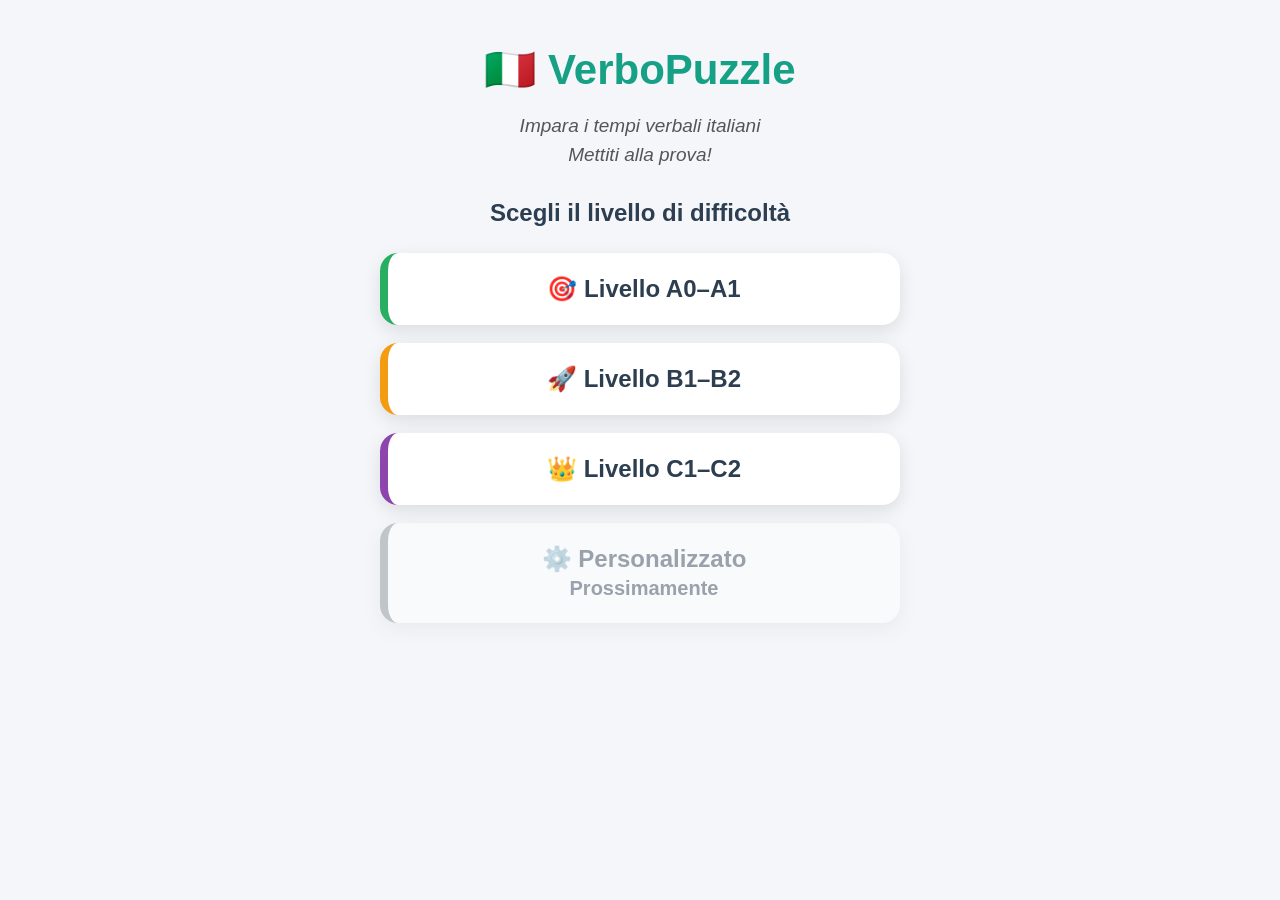
==== index.html @ 981335ac "Update index.html" ====
<!DOCTYPE html>
<html lang="es">
<head>
    <meta charset="UTF-8">
    <meta name="viewport" content="width=device-width, initial-scale=1.0">
    <title>VerboPuzzle Italiano</title>
    <!-- Vinculación con el archivo CSS externo -->
    <link rel="stylesheet" href="style.css">
    <!-- Enlace al archivo de configuración de la App -->
    <link rel="manifest" href="manifest.json">
    <meta name="theme-color" content="#16a085">
    
    <!-- Script interno para activar el modo App en celulares -->
    <script>
        if ('serviceWorker' in navigator) {
            navigator.serviceWorker.register('./sw.js')
                .then(() => console.log('Modo App Activo'))
                .catch(err => console.log('Error al activar Modo App', err));
        }
    </script>
</head>
<body>

   
<div id="pantalla-inicio" class="pantalla-inicio">

    <h2>🇮🇹 VerboPuzzle</h2>

    <p class="subtitulo">
        Impara i tempi verbali italiani<br>
        Mettiti alla prova!
    </p>

    <h3>Scegli il livello di difficoltà</h3>

    <button class="btn-nivel" onclick="seleccionarNivel('a1')">
        <strong>🎯 Livello A0–A1</strong>
    </button>

    <button class="btn-nivel" onclick="seleccionarNivel('b1')">
        <strong>🚀 Livello B1–B2</strong>
    </button>

    <button class="btn-nivel" onclick="seleccionarNivel('bplus')">
        <strong>👑 Livello C1–C2</strong>
    </button>

    <button class="btn-nivel btn-deshabilitado" disabled>
        <strong>⚙️ Personalizzato</strong><br>
        <small>Prossimamente</small>
    </button>

</div>
    
<div id="juego" style="display:none;">
 <!-- ================================================================= -->
    <!-- NUEVA VERSIÓN (ACTIVA): Con botón de salir y pantalla de resultados -->
    <!-- ================================================================= -->
    <div class="card-verbo">
        <p>¿A qué tiempo corresponde el verbo?</p>
        <h2 id="verbo-activo">---</h2>
        <div class="contador" id="contador">Progreso: 0 / 0</div>
        <!-- Botón para salir en cualquier momento -->
        <button class="btn-salir" onclick="terminarJuegoManualmente()">Finalizar y ver resultados</button>
    </div>

<!-- Pantalla flotante de resultados (Modal) -->
<div class="modal-resultados" id="modal-resultados">

    <div class="modal-contenido">
        <h2>📊 Risultati della partita</h2>

        <div class="modal-stats">
            <p>✅ Risposte corrette: <span id="resumen-aciertos">0</span></p>

            <p>❌ Errori: <span id="resumen-errores">0</span></p>

            <p>🎯 Precisione: <span id="resumen-porcentaje">0%</span></p>
        </div>

        <button class="btn-reiniciar" onclick="cerrarResultadosYReiniciar()">
            Scegli un altro livello
        </button>
    </div>

</div>

   
   
 <!-- ================================================================= -->
    <!-- RESPALDO HISTÓRICO (INACTIVO): Tu código anterior guardado de recuerdo -->
    <!-- El navegador ignora todo lo que está acá adentro porque tiene etiquetas de comentario -->
    <!-- ================================================================= -->
    <!-- 
    <div class="card-verbo">
        <p>¿A qué tiempo corresponde el verbo?</p>
        <h2 id="verbo-activo">---</h2>
        <div class="contador" id="contador">Progreso: 0 / 0</div>
    </div>
    -->
    <!-- ================================================================= -->


    <div class="tablero">
        <!-- MODO INDICATIVO -->
        <div class="modo-seccion">
            <div class="modo-titulo indicativo-t">Modo Indicativo</div>
            <div class="columnas-num"><span>1</span><span>2</span></div>
            <div class="matriz">
                <div class="casilla" onclick="comprobar('indicativo', 'presente', this)"><span class="casilla-nombre">Presente</span><div class="casilla-check" id="indicativo-presente"></div></div>
                <div class="casilla" onclick="comprobar('indicativo', 'passato-prossimo', this)"><span class="casilla-nombre">Passato Prossimo</span><div class="casilla-check" id="indicativo-passato-prossimo"></div></div>
                <div class="casilla" onclick="comprobar('indicativo', 'imperfetto', this)"><span class="casilla-nombre">Imperfetto</span><div class="casilla-check" id="indicativo-imperfetto"></div><div class="pista-circulo pista-v">v</div></div>
                <div class="casilla" onclick="comprobar('indicativo', 'trapassato-prossimo', this)"><span class="casilla-nombre">Trapassato Prossimo</span><div class="casilla-check" id="indicativo-trapassato-prossimo"></div><div class="pista-circulo pista-v">v</div></div>
                <div class="casilla" onclick="comprobar('indicativo', 'passato-remoto', this)"><span class="casilla-nombre">Passato Remoto</span><div class="casilla-check" id="indicativo-passato-remoto"></div></div>
                <div class="casilla" onclick="comprobar('indicativo', 'trapassato-remoto', this)"><span class="casilla-nombre">Trapassato Remoto</span><div class="casilla-check" id="indicativo-trapassato-remoto"></div></div>
                <div class="casilla" onclick="comprobar('indicativo', 'futuro-semplice', this)"><span class="casilla-nombre">Futuro Semplice</span><div class="casilla-check" id="indicativo-futuro-semplice"></div></div>
                <div class="casilla" onclick="comprobar('indicativo', 'futuro-anteriore', this)"><span class="casilla-nombre">Futuro Anteriore</span><div class="casilla-check" id="indicativo-futuro-anteriore"></div></div>
            </div>
        </div>

        <!-- MODO CONGIUNTIVO -->
        <div class="modo-seccion">
            <div class="modo-titulo congiuntivo-t">Modo Congiuntivo</div>
            <div class="columnas-num"><span>1</span><span>2</span></div>
            <div class="matriz">
                <div class="casilla" onclick="comprobar('congiuntivo', 'presente', this)"><span class="casilla-nombre">Presente</span><div class="casilla-check" id="congiuntivo-presente"></div></div>
                <div class="casilla" onclick="comprobar('congiuntivo', 'passato', this)"><span class="casilla-nombre">Passato</span><div class="casilla-check" id="congiuntivo-passato"></div></div>
                <div class="casilla" onclick="comprobar('congiuntivo', 'imperfetto', this)"><span class="casilla-nombre">Imperfetto</span><div class="casilla-check" id="congiuntivo-imperfetto"></div><div class="pista-circulo pista-ss">ss</div></div>
                <div class="casilla" onclick="comprobar('congiuntivo', 'trapassato', this)"><span class="casilla-nombre">Trapassato</span><div class="casilla-check" id="congiuntivo-trapassato"></div><div class="pista-circulo pista-ss">ss</div></div>
            </div>
        </div>

        <!-- MODO CONDIZIONALE -->
        <div class="modo-seccion">
            <div class="modo-titulo condizionale-t">Modo Condizionale</div>
            <div class="columnas-num"><span>1</span><span>2</span></div>
            <div class="matriz">
                <div class="casilla" onclick="comprobar('condizionale', 'presente', this)"><span class="casilla-nombre">Presente</span><div class="casilla-check" id="condizionale-presente"></div></div>
                <div class="casilla" onclick="comprobar('condizionale', 'passato', this)"><span class="casilla-nombre">Passato</span><div class="casilla-check" id="condizionale-passato"></div></div>
            </div>
        </div>

        <!-- MODO IMPERATIVO -->
        <div class="modo-seccion">
            <div class="modo-titulo imperativo-t">Modo Imperativo</div>
            <div class="columna-unica"><span>1</span></div>
            <div class="matriz matriz-1col">
                <div class="casilla" onclick="comprobar('imperativo', 'presente', this)"><span class="casilla-nombre">Presente</span><div class="casilla-check" id="imperativo-presente"></div></div>
            </div>
        </div>
    </div>
<div class="feedback-bar" id="feedback-bar"></div>

</div>

<script src="script.js"></script>
</body>
</html>
---- style.css ----
:root {
    --indicativo: #2ecc71;
    --congiuntivo: #e67e22;
    --condizionale: #3498db;
    --imperativo: #e74c3c;
    --bg: #f5f6fa;
    --text: #2c3e50;
}
 
* { 
    box-sizing: border-box; 
    margin: 0; 
    padding: 0; 
    font-family: 'Segoe UI', sans-serif;
}
 
body { 
    background: var(--bg); 
    color: var(--text); 
    padding: 15px; 
    display: flex; 
    flex-direction: column; 
    align-items: center; 
}
 
header { 
    text-align: center; 
    margin-bottom: 15px; 
    width: 100%; 
    max-width: 480px; 
}
 
h1 { 
    font-size: 26px; 
    color: #16a085; 
    font-weight: bold; 
    letter-spacing: 0.5px; 
}
 
.card-verbo {
    background: #fff; 
    border: 2px solid #dcdde1; 
    border-radius: 12px;
    padding: 22px; 
    text-align: center; 
    margin-bottom: 15px; 
    width: 100%; 
    max-width: 480px;
    box-shadow: 0 4px 12px rgba(0,0,0,0.05);
}
 
.card-verbo p { 
    font-size: 14px; 
    color: #7f8c8d; 
    font-weight: 500; 
}
 
.card-verbo h2 { 
    font-size: 32px; 
    color: #2c3e50; 
    margin: 8px 0; 
    font-weight: bold; 
    min-height: 42px; 
}
 
.card-verbo .contador { 
    font-size: 13px; 
    color: #95a5a6; 
    font-weight: bold; 
    text-transform: uppercase; 
}
 
.tablero { 
    width: 100%; 
    max-width: 480px; 
    display: flex; 
    flex-direction: column; 
    gap: 15px; 
    margin-bottom: 80px; 
}
 
.modo-seccion { 
    background: #fff; 
    border-radius: 10px; 
    padding: 12px; 
    border: 1px solid #dcdde1; 
    box-shadow: 0 2px 6px rgba(0,0,0,0.02); 
}
 
.modo-titulo { 
    font-size: 14px; 
    font-weight: bold; 
    margin-bottom: 12px; 
    text-transform: uppercase; 
    letter-spacing: 0.8px; 
}
 
.indicativo-t { color: var(--indicativo); }
.congiuntivo-t { color: var(--congiuntivo); }
.condizionale-t { color: var(--condizionale); }
.imperativo-t { color: var(--imperativo); }
 
.matriz { 
    display: grid; 
    grid-template-columns: 1fr 1fr; 
    background: #dcdde1; 
    gap: 2px; 
    border: 2px solid #dcdde1; 
    border-radius: 8px; 
    overflow: hidden; 
}
 
.matriz-1col { 
    grid-template-columns: 1fr; 
}

/* --- NUEVO: Estilos para los números encabezados 1 y 2 --- */
.encabezado-columna {
    background: #fff;
    padding: 10px 0;
    font-size: 16px;
    font-weight: bold;
    color: #7f8c8d;
    text-align: center;
    border-bottom: 1px solid #dcdde1;
}
 
.casilla {
    background: #fff; 
    padding: 22px 10px 18px 10px; 
    text-align: center; 
    cursor: pointer;
    display: flex; 
    flex-direction: column; 
    align-items: center; 
    justify-content: center; 
    gap: 8px;
    transition: background 0.15s ease; 
    -webkit-tap-highlight-color: transparent;
    position: relative;
}
 
.casilla-nombre { 
    font-size: 14px; 
    font-weight: 600; 
    color: #34495e; 
}
 
.casilla-check { 
    width: 26px; 
    height: 26px; 
    border: 2px solid #b2bec3; 
    border-radius: 6px; 
    display: flex; 
    align-items: center; 
    justify-content: center; 
    font-weight: 900; 
    font-size: 16px; 
    color: #fff; 
    background: #fff; 
}
 
.correcto { 
    background: #e2fbe8 !important; 
}
 
.correcto .casilla-check { 
    background: #2ecc71; 
    border-color: #2ecc71; 
}
 
.incorrecto { 
    background: #ffeaa7 !important; 
    animation: vibrar 0.3s linear; 
}
 
.incorrecto .casilla-check { 
    background: #e17055; 
    border-color: #e17055; 
}
 
@keyframes vibrar {
    0%, 100% { transform: translateX(0); }
    20%, 60% { transform: translateX(-4px); }
    40%, 80% { transform: translateX(4px); }
}
 
.feedback-bar {
    position: fixed; 
    bottom: 0; 
    left: 0; 
    right: 0; 
    background: #2c3e50; 
    color: #fff;
    padding: 15px; 
    text-align: center; 
    font-weight: bold; 
    font-size: 16px; 
    box-shadow: 0 -4px 10px rgba(0,0,0,0.1);
    display: none; 
    justify-content: center; 
    align-items: center;
}
 
/* --- MODIFICADO: Ayudas (v y ss) un poco más grandes y estilizadas --- */
.pista-circulo {
    position: absolute;
    bottom: 6px;
    left: 8px;
    font-size: 13px;       /* Antes: 11px -> Letra más grande */
    font-weight: 800; 
    display: flex;
    align-items: center;
    justify-content: center;
    height: 22px;          /* Antes: 18px -> Círculo más grande para que no se corte */
    z-index: 10; 
}
 
.pista-v {
    width: 22px;           /* Antes: 18px */
    border-radius: 50%;
    color: var(--indicativo);
    border: 2px solid var(--indicativo);
    background: rgba(46, 204, 113, 0.15); 
}
 
.pista-ss {
    width: 32px;           /* Antes: 26px */
    border-radius: 10px; 
    color: var(--congiuntivo);
    border: 2px solid var(--congiuntivo);
    background: rgba(230, 126, 34, 0.15); 
}
/* Para los modos con 1 y 2 (Separa las dos columnas) */
.columnas-num {
    display: grid;
    grid-template-columns: 1fr 1fr;
    text-align: center;
    font-size: 15px;
    font-weight: bold;
    color: #7f8c8d;
    margin-bottom: 6px;
    padding: 0 4px;
}

/* Para el Modo Imperativo (Centra el número 1 solito) */
.columna-unica {
    text-align: center;
    font-size: 15px;
    font-weight: bold;
    color: #7f8c8d;
    margin-bottom: 6px;
}
/* --- ESTILOS DE LA PANTALLA DE RESULTADOS --- */
.btn-salir {
    margin-top: 12px;
    background: #e74c3c;
    color: white;
    border: none;
    padding: 8px 16px;
    border-radius: 6px;
    font-size: 13px;
    font-weight: bold;
    cursor: pointer;
    transition: background 0.15s;
}
.btn-salir:hover { background: #c0392b; }

.modal-resultados {
    display: none; /* Oculto por defecto */
    position: fixed;
    top: 0; left: 0; width: 100%; height: 100%;
    background: rgba(44, 62, 80, 0.85); /* Fondo oscuro semitransparente */
    z-index: 1000;
    align-items: center;
    justify-content: center;
    padding: 15px;
}

.modal-contenido {
    background: white;
    padding: 30px;
    border-radius: 12px;
    text-align: center;
    max-width: 400px;
    width: 100%;
    box-shadow: 0 10px 25px rgba(0,0,0,0.2);
}

.modal-contenido h2 {
    color: #2c3e50;
    margin-bottom: 20px;
    font-size: 24px;
}

.modal-stats {
    background: #f8f9fa;
    padding: 15px;
    border-radius: 8px;
    margin-bottom: 25px;
    text-align: left;
}

.modal-stats p {
    font-size: 18px;
    margin: 10px 0;
    font-weight: 600;
}

.btn-reiniciar {
    background: #16a085;
    color: white;
    border: none;
    padding: 12px 24px;
    border-radius: 8px;
    font-size: 16px;
    font-weight: bold;
    cursor: pointer;
    width: 100%;
    transition: background 0.15s;
}
.btn-reiniciar:hover { background: #117a65;
}

/* ===================================================== */
/* PANTALLA DE SELECCIÓN DE NIVEL */
/* ===================================================== */

.pantalla-inicio{
    width:100%;
    max-width:520px;
    margin:30px auto;
    display:flex;
    flex-direction:column;
    align-items:center;
    gap:18px;
}

.pantalla-inicio h2{
    width:100%;
    text-align:center;
    color:#16a085;
    font-size:42px;
    font-weight:700;
    margin:0;
}

.subtitulo{
    width:100%;
    text-align:center;
    color:#555;
    font-size:19px;
    line-height:1.5;
    font-style:italic;
    margin:0 0 12px 0;
}

.pantalla-inicio h3{
    width:100%;
    text-align:center;
    color:#2c3e50;
    font-size:24px;
    font-weight:600;
    margin-bottom:8px;
}

.btn-nivel{
    width:100%;
    background:#fff;
    border:none;
    border-radius:18px;
    padding:22px;
    text-align:center;
    font-size:24px;
    font-weight:bold;
    color:#2c3e50;
    cursor:pointer;
    box-shadow:0 6px 18px rgba(0,0,0,.10);
    transition:all .25s ease;
}

.btn-nivel:hover{
    transform:translateY(-4px);
    box-shadow:0 10px 24px rgba(0,0,0,.18);
}

.btn-nivel strong{
    font-size:24px;
    font-weight:700;
}

.btn-deshabilitado{
    opacity:.45;
    cursor:not-allowed;
}

.btn-nivel:nth-of-type(1){
    border-left:8px solid #27ae60;
}

.btn-nivel:nth-of-type(2){
    border-left:8px solid #f39c12;
}

.btn-nivel:nth-of-type(3){
    border-left:8px solid #8e44ad;
}

.btn-nivel:nth-of-type(4){
    border-left:8px solid #7f8c8d;
}
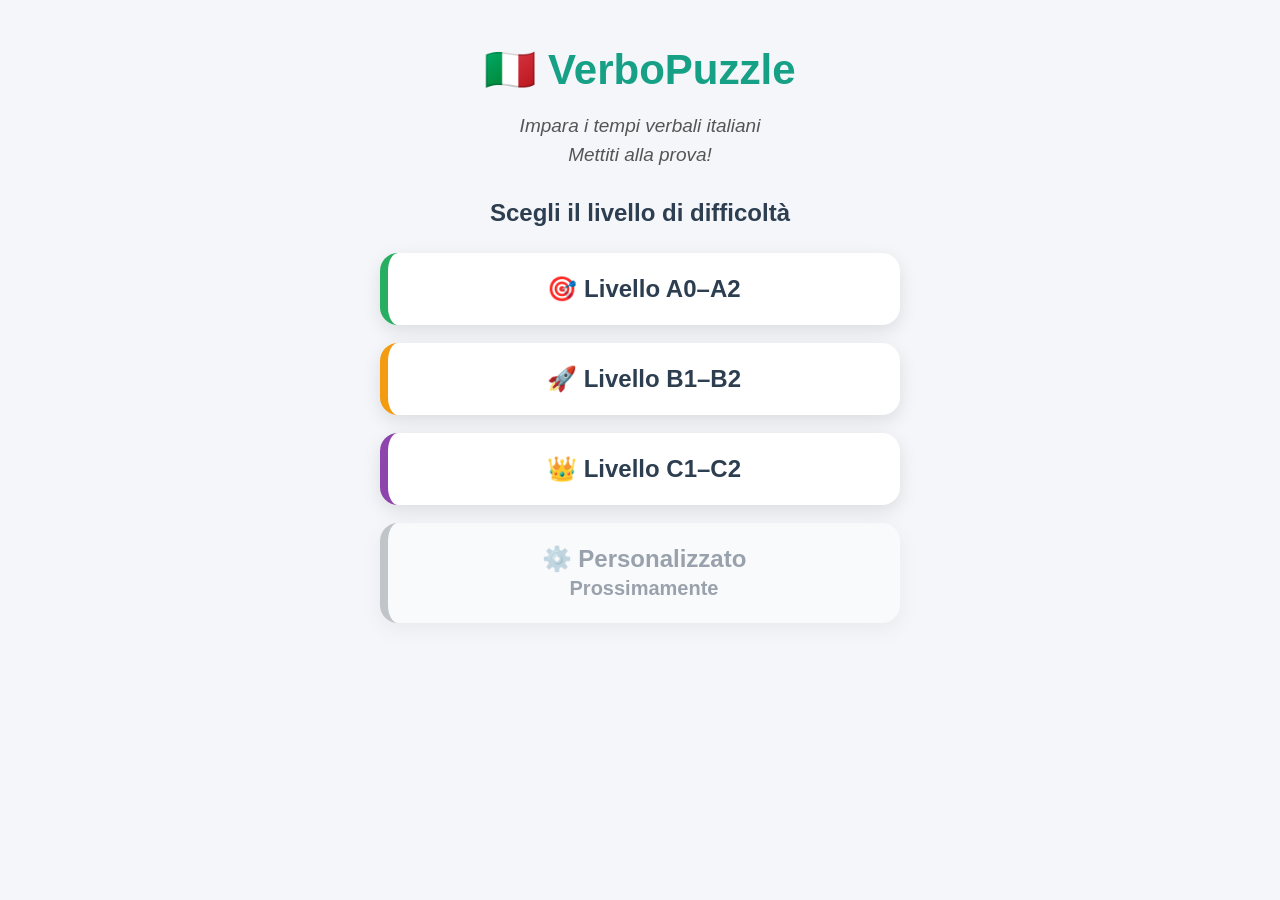
==== commit 4f36bb64: "Update index.html" ====
--- a/index.html
+++ b/index.html
@@ -1,5 +1,5 @@
 <!DOCTYPE html>
-<html lang="es">
+<html lang="it">
 <head>
     <meta charset="UTF-8">
     <meta name="viewport" content="width=device-width, initial-scale=1.0">
@@ -34,7 +34,7 @@
     <h3>Scegli il livello di difficoltà</h3>
 
     <button class="btn-nivel" onclick="seleccionarNivel('a1')">
-        <strong>🎯 Livello A0–A1</strong>
+        <strong>🎯 Livello A0–A2</strong>
     </button>
 
     <button class="btn-nivel" onclick="seleccionarNivel('b1')">
@@ -56,14 +56,17 @@
  <!-- ================================================================= -->
     <!-- NUEVA VERSIÓN (ACTIVA): Con botón de salir y pantalla de resultados -->
     <!-- ================================================================= -->
+   
     <div class="card-verbo">
-        <p>¿A qué tiempo corresponde el verbo?</p>
-        <h2 id="verbo-activo">---</h2>
-        <div class="contador" id="contador">Progreso: 0 / 0</div>
-        <!-- Botón para salir en cualquier momento -->
-        <button class="btn-salir" onclick="terminarJuegoManualmente()">Finalizar y ver resultados</button>
-    </div>
+    <p> Che tempo è?</p>
 
+    <h2 id="verbo-activo">---</h2>
+
+     <button class="btn-salir" onclick="terminarJuegoManualmente()">
+        Concludi la partita
+    </button>
+</div>
+    
 <!-- Pantalla flotante de resultados (Modal) -->
 <div class="modal-resultados" id="modal-resultados">
 
@@ -95,8 +98,7 @@
     <div class="card-verbo">
         <p>¿A qué tiempo corresponde el verbo?</p>
         <h2 id="verbo-activo">---</h2>
-        <div class="contador" id="contador">Progreso: 0 / 0</div>
-    </div>
+       </div>
     -->
     <!-- ================================================================= -->
 
@@ -104,7 +106,7 @@
     <div class="tablero">
         <!-- MODO INDICATIVO -->
         <div class="modo-seccion">
-            <div class="modo-titulo indicativo-t">Modo Indicativo</div>
+            <div class="modo-titulo indicativo-t">Indicativo</div>
             <div class="columnas-num"><span>1</span><span>2</span></div>
             <div class="matriz">
                 <div class="casilla" onclick="comprobar('indicativo', 'presente', this)"><span class="casilla-nombre">Presente</span><div class="casilla-check" id="indicativo-presente"></div></div>
@@ -120,7 +122,7 @@
 
         <!-- MODO CONGIUNTIVO -->
         <div class="modo-seccion">
-            <div class="modo-titulo congiuntivo-t">Modo Congiuntivo</div>
+            <div class="modo-titulo congiuntivo-t">Congiuntivo</div>
             <div class="columnas-num"><span>1</span><span>2</span></div>
             <div class="matriz">
                 <div class="casilla" onclick="comprobar('congiuntivo', 'presente', this)"><span class="casilla-nombre">Presente</span><div class="casilla-check" id="congiuntivo-presente"></div></div>
@@ -132,7 +134,7 @@
 
         <!-- MODO CONDIZIONALE -->
         <div class="modo-seccion">
-            <div class="modo-titulo condizionale-t">Modo Condizionale</div>
+            <div class="modo-titulo condizionale-t">Condizionale</div>
             <div class="columnas-num"><span>1</span><span>2</span></div>
             <div class="matriz">
                 <div class="casilla" onclick="comprobar('condizionale', 'presente', this)"><span class="casilla-nombre">Presente</span><div class="casilla-check" id="condizionale-presente"></div></div>
@@ -142,7 +144,7 @@
 
         <!-- MODO IMPERATIVO -->
         <div class="modo-seccion">
-            <div class="modo-titulo imperativo-t">Modo Imperativo</div>
+            <div class="modo-titulo imperativo-t">Imperativo</div>
             <div class="columna-unica"><span>1</span></div>
             <div class="matriz matriz-1col">
                 <div class="casilla" onclick="comprobar('imperativo', 'presente', this)"><span class="casilla-nombre">Presente</span><div class="casilla-check" id="imperativo-presente"></div></div>
--- a/style.css
+++ b/style.css
@@ -36,32 +36,61 @@
     font-weight: bold; 
     letter-spacing: 0.5px; 
 }
- 
-.card-verbo {
-    background: #fff; 
-    border: 2px solid #dcdde1; 
-    border-radius: 12px;
-    padding: 22px; 
-    text-align: center; 
-    margin-bottom: 15px; 
-    width: 100%; 
-    max-width: 480px;
-    box-shadow: 0 4px 12px rgba(0,0,0,0.05);
-}
- 
-.card-verbo p { 
-    font-size: 14px; 
-    color: #7f8c8d; 
-    font-weight: 500; 
-}
- 
-.card-verbo h2 { 
-    font-size: 32px; 
-    color: #2c3e50; 
-    margin: 8px 0; 
-    font-weight: bold; 
-    min-height: 42px; 
-}
+
+.card-verbo{
+
+    width:100%;
+    max-width:480px;
+
+    background:#ffffff;
+
+    border:none;
+
+    border-radius:24px;
+
+    padding:30px 24px;
+
+    text-align:center;
+
+    margin-bottom:24px;
+
+    box-shadow:
+        0 10px 30px rgba(0,0,0,.08);
+
+}
+
+.card-verbo p{
+
+    font-size:18px;
+
+    font-weight:600;
+
+    color:#7f8c8d;
+
+    line-height:1.5;
+
+    margin-bottom:18px;
+
+}
+
+.card-verbo h2{
+
+    font-size:42px;
+
+    font-weight:800;
+
+    color:#2c3e50;
+
+    letter-spacing:.5px;
+
+    margin-bottom:22px;
+
+    min-height:54px;
+
+}
+
+
+
  
 .card-verbo .contador { 
     font-size: 13px; 
@@ -252,19 +281,41 @@
     margin-bottom: 6px;
 }
 /* --- ESTILOS DE LA PANTALLA DE RESULTADOS --- */
-.btn-salir {
-    margin-top: 12px;
-    background: #e74c3c;
-    color: white;
-    border: none;
-    padding: 8px 16px;
-    border-radius: 6px;
-    font-size: 13px;
-    font-weight: bold;
-    cursor: pointer;
-    transition: background 0.15s;
-}
-.btn-salir:hover { background: #c0392b; }
+
+.btn-salir{
+
+    width:100%;
+
+    background:#16a085;
+
+    color:white;
+
+    border:none;
+
+    border-radius:16px;
+
+    padding:16px;
+
+    font-size:18px;
+
+    font-weight:700;
+
+    cursor:pointer;
+
+    transition:.25s;
+
+    box-shadow:0 6px 18px rgba(22,160,133,.25);
+
+}
+
+.btn-salir:hover{
+
+    transform:translateY(-2px);
+
+    background:#138d75;
+
+}
+
 
 .modal-resultados {
     display: none; /* Oculto por defecto */
